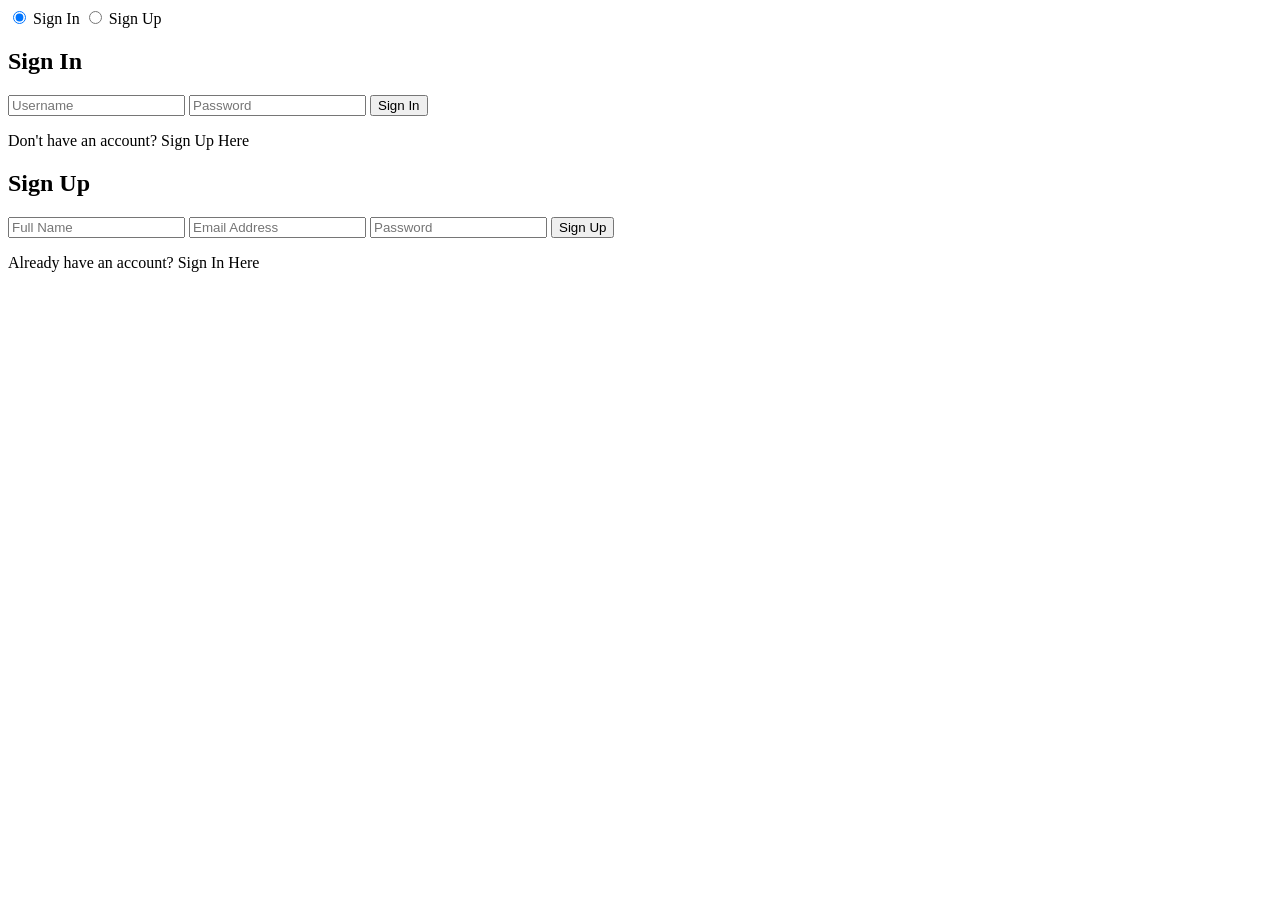
==== signIn.html @ 86a4d0dc "Styling and functionality of the signup/signIn page using CSS" ====
<!DOCTYPE html>
<html lang="en" class="form-html">

<head>
    <meta charset="UTF-8">
    <meta name="viewport" content="width=device-width, initial-scale=1.0">
    <title>Sign Up / Sign In</title>
    <link rel="stylesheet" href="styles.css">
</head>

<body class="form-body">
    <div class="form-container">
        <!-- Signin/Signup Toggle -->
        <input type="radio" id="signin-tab" name="tab" checked>
        <label class="form-label" for="signin-tab">Sign In</label>

        <input type="radio" id="signup-tab" name="tab">
        <label class="form-label" for="signup-tab">Sign Up</label>

        <!-- Signin Form -->
        <div class="form signin-form">
            <h2>Sign In</h2>
            <form action="#" method="POST">
                <input type="text" name="username" placeholder="Username" required>
                <input type="password" name="password" placeholder="Password" required>
                <button type="submit">Sign In</button>
            </form>
            <p class="form-text">Don't have an account? <label class="form-label" for="signup-tab">Sign Up Here</label>
            </p>
        </div>

        <!-- Signup Form -->
        <div class="form signup-form">
            <h2>Sign Up</h2>
            <form action="#" method="POST">
                <input type="text" name="fullname" placeholder="Full Name" required>
                <input type="email" name="email" placeholder="Email Address" required>
                <input type="password" name="password" placeholder="Password" required>
                <button type="submit">Sign Up</button>
            </form>
            <p class="form-text">Already have an account? <label class="form-label" for="signin-tab">Sign In
                    Here</label></p>
        </div>
    </div>
</body>

</html>
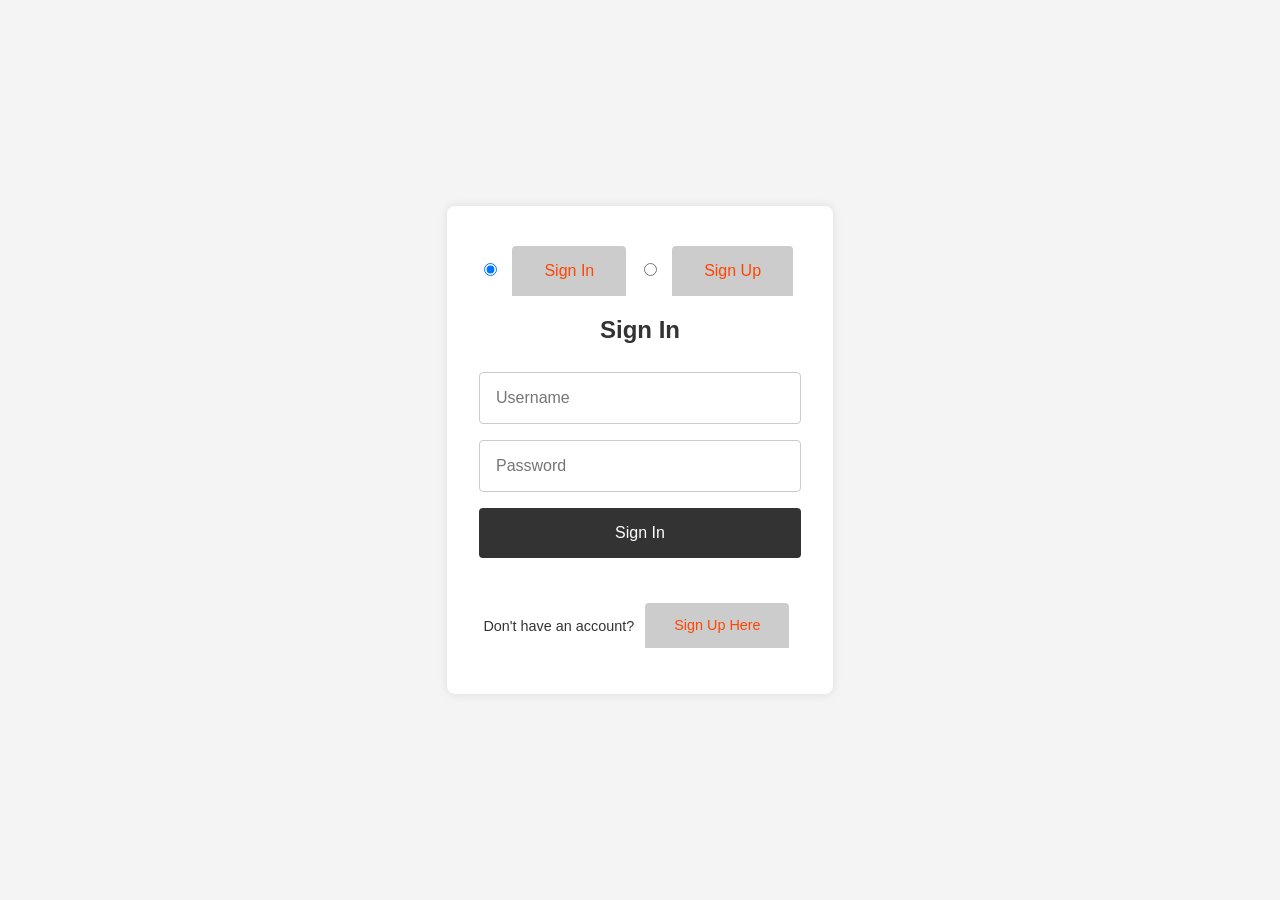
==== commit 3453677c: "Styling and functionality of the product features  section using CSS." ====
--- a/signIn.html
+++ b/signIn.html
@@ -5,7 +5,7 @@
     <meta charset="UTF-8">
     <meta name="viewport" content="width=device-width, initial-scale=1.0">
     <title>Sign Up / Sign In</title>
-    <link rel="stylesheet" href="styles.css">
+    <link rel="stylesheet" href="style.css">
 </head>
 
 <body class="form-body">
--- a/style.css
+++ b/style.css
@@ -0,0 +1,411 @@
+/* General Styles */
+body,
+html {
+  margin: 0;
+  padding: 0;
+  font-family: "Helvetica Neue", Arial, sans-serif;
+  background-color: #f4f4f4;
+  color: #333;
+}
+
+.container {
+  width: 90%;
+  max-width: 1200px;
+  margin: 0 auto;
+  padding: 0 1em; /* Added padding for better mobile experience */
+}
+
+h1,
+h2,
+h3,
+p {
+  margin: 0;
+  padding: 0.5em 0;
+}
+
+/* Header Styles */
+.navbar {
+  background-color: #333;
+  color: #fff;
+  padding: 1em;
+  display: flex;
+  justify-content: space-between;
+  align-items: center;
+}
+
+.logo {
+  height: 50px;
+}
+
+.logo-container {
+  margin-right: auto;
+  padding-left: 1em;
+}
+
+.nav-links {
+  list-style: none;
+  display: flex;
+  margin: 0;
+  padding-right: 1em;
+}
+
+.nav-links li {
+  margin-left: 1.5em;
+}
+
+.nav-links a {
+  color: #fff;
+  text-decoration: none;
+  padding: 0.5em;
+  transition: color 0.3s ease;
+}
+
+.nav-links a:hover {
+  color: #ff6347;
+}
+
+/* Hero Section Styles */
+.hero {
+  background-color: #ff6347;
+  color: #fff;
+  padding: 4em 0;
+  text-align: center;
+}
+
+.hero h2 {
+  font-size: 2.5em;
+  margin-bottom: 0.5em;
+}
+
+.hero p {
+  font-size: 1.2em;
+  margin-bottom: 1.5em;
+}
+
+.cta-button {
+  padding: 0.75em 1.5em;
+  font-size: 1em;
+  background-color: #333;
+  color: #fff;
+  border: none;
+  cursor: pointer;
+  transition: background-color 0.3s ease;
+}
+
+.cta-button:hover {
+  background-color: #ff4500;
+}
+
+/* Categories Section Styles */
+.categories {
+  padding: 4em 0;
+  text-align: center;
+}
+
+.categories h2 {
+  font-size: 2em;
+  margin-bottom: 1em;
+}
+
+.grid {
+  display: grid;
+  grid-template-columns: repeat(4, 1fr);
+  gap: 1.5em;
+}
+
+.category {
+  background-color: #fff;
+  padding: 1em;
+  border-radius: 8px;
+  box-shadow: 0 4px 8px rgba(0, 0, 0, 0.1);
+  text-align: center;
+  font-size: 0.9em;
+}
+
+.category img {
+  width: 100%;
+  height: auto;
+  border-radius: 8px;
+  margin-top: 1em;
+}
+
+.category h3 {
+  font-size: 1em;
+  margin: 0;
+}
+
+/* Featured Products Section Styles */
+.featured-products {
+  padding: 4em 0;
+  text-align: center;
+}
+
+.featured-products h2 {
+  font-size: 2em;
+  margin-bottom: 1em;
+}
+
+.grid {
+  display: grid;
+  grid-template-columns: repeat(
+    auto-fit,
+    minmax(200px, 1fr)
+  ); /* Adjusted grid layout for responsiveness */
+  gap: 1.5em;
+}
+
+.product {
+  background-color: #fff;
+  padding: 0.75em;
+  border-radius: 8px;
+  box-shadow: 0 4px 8px rgba(0, 0, 0, 0.1);
+  text-align: center;
+  font-size: 0.9em;
+}
+
+.product img {
+  width: 100%;
+  height: auto;
+  border-radius: 8px 8px 0 0;
+}
+
+.product h3 {
+  font-size: 1em;
+  margin: 0.5em 0;
+}
+
+.product p {
+  font-size: 0.9em;
+  color: #ff6347;
+}
+
+/* Testimonials Section Styles */
+.testimonials {
+  background-color: #333;
+  color: #fff;
+  padding: 4em 0;
+  text-align: center;
+}
+
+.testimonials h2 {
+  font-size: 2em;
+  margin-bottom: 1em;
+}
+
+.testimonial {
+  background-color: #444;
+  padding: 2em;
+  border-radius: 8px;
+  box-shadow: 0 4px 8px rgba(0, 0, 0, 0.1);
+  font-size: 0.9em;
+}
+
+.testimonial p {
+  font-size: 1em;
+  font-style: italic;
+}
+
+.testimonial h3 {
+  font-size: 0.9em;
+  margin-top: 1em;
+  color: #ff6347;
+}
+
+/* Footer Styles */
+.footer {
+  background-color: #333;
+  color: #333;
+  text-align: center;
+  padding: 1em 0;
+}
+
+.footer p {
+  margin: 0;
+}
+
+/* Media Queries for Responsive Design */
+
+/* Adjusting grid columns for tablets */
+@media (max-width: 768px) {
+  .grid {
+    grid-template-columns: repeat(2, 1fr);
+  }
+}
+
+/* Adjusting grid columns for mobile devices */
+@media (max-width: 480px) {
+  .grid {
+    grid-template-columns: 1fr;
+  }
+}
+
+/* General Styles */
+.form-body,
+.form-html {
+  margin: 0;
+  padding: 0;
+  font-family: "Helvetica Neue", Arial, sans-serif;
+  background-color: #f4f4f4;
+  display: flex;
+  justify-content: center;
+  align-items: center;
+  height: 100vh;
+}
+
+/* Signin and Signup Forms */
+.form {
+  display: none; /* Hide both forms initially */
+}
+
+/* Show active form when radio button is checked */
+#signin-tab:checked ~ .signin-form,
+#signup-tab:checked ~ .signup-form {
+  display: block; /* Display the selected form */
+}
+
+/* Form Styles */
+form {
+  margin-top: 1em;
+  display: flex;
+  flex-direction: column;
+  align-items: center;
+}
+
+input[type="text"],
+input[type="password"],
+input[type="email"] {
+  width: 100%;
+  padding: 1em;
+  margin-bottom: 1em;
+  border: 1px solid #ccc;
+  border-radius: 4px;
+  font-size: 1em;
+  box-sizing: border-box;
+}
+
+/* Styles for text, password, and email inputs */
+input[type="text"],
+input[type="password"],
+input[type="email"] {
+  width: 100%;
+  padding: 1em;
+  margin-bottom: 1em;
+  border: 1px solid #ccc;
+  border-radius: 4px;
+  font-size: 1em;
+  box-sizing: border-box;
+}
+
+/* Styles for submit buttons */
+button[type="submit"] {
+  width: 100%;
+  padding: 1em;
+  margin-bottom: 1em;
+  border: none;
+  border-radius: 4px;
+  font-size: 1em;
+  background-color: #333;
+  color: #fff;
+  cursor: pointer;
+  transition: background-color 0.3s ease;
+}
+
+button[type="submit"]:hover {
+  background-color: #ff4500;
+}
+
+/* Styles for labels within the forms */
+.form-label {
+  cursor: pointer;
+  padding: 1em 2em;
+  background-color: #ccc;
+  display: inline-block;
+  margin: 0.5em;
+  border-radius: 4px 4px 0 0;
+  transition: background-color 0.3s ease;
+  color: #ff4500; /* Color for switch links */
+}
+
+.form-label:hover {
+  color: #ff4500; /* Color for switch links */
+  cursor: pointer;
+}
+
+/* Styles for paragraphs within the forms */
+.form-text {
+  font-size: 0.9em;
+  margin-top: 1em;
+}
+
+.form-text label:hover {
+  text-decoration: underline; /* Underline effect for switch links */
+}
+
+.form-container {
+  width: 100%;
+  max-width: 400px;
+  text-align: center;
+  background-color: #fff; /* Background color for the container */
+  border-radius: 8px; /* Rounded corners for the container */
+  box-shadow: 0 0 10px rgba(0, 0, 0, 0.1); /* Shadow effect for the container */
+  padding: 2em; /* Padding inside the container */
+}
+
+/* Responsive adjustments for Navbar/ Header */
+/* Media Queries for Responsive Design */
+@media (max-width: 776px) {
+  .navbar {
+    flex-wrap: wrap;
+    padding: 0.5em;
+    justify-content: center; /* Center content horizontally */
+    text-align: center; /* Center text items */
+  }
+
+  .logo-container {
+    margin: 0; /* Remove margin */
+    padding: 0.5em; /* Adjust padding */
+    text-align: center; /* Center text items */
+  }
+
+  .nav-links {
+    display: flex;
+    flex-wrap: wrap;
+    justify-content: center; /* Center content horizontally */
+    align-items: center; /* Center content vertically */
+    padding: 0; /* Remove padding */
+    margin-top: 1em;
+  }
+
+  .nav-links li {
+    margin: 0.5em;
+  }
+
+  .nav-links a {
+    padding: 0.5em;
+  }
+}
+
+/* Media Queries for Responsive Design */
+@media (max-width: 980px) and (min-width: 769px) {
+  .grid {
+    grid-template-columns: repeat(
+      4,
+      1fr
+    ); /* Display 3 cards per row for screens between 769px and 980px */
+  }
+}
+
+@media (max-width: 768px) and (min-width: 481px) {
+  .grid {
+    grid-template-columns: repeat(
+      2,
+      1fr
+    ); /* Display 2 cards per row for screens between 481px and 768px */
+  }
+}
+
+@media (max-width: 480px) {
+  .grid {
+    grid-template-columns: 1fr; /* Display 1 card per row for screens below 480px */
+  }
+}
